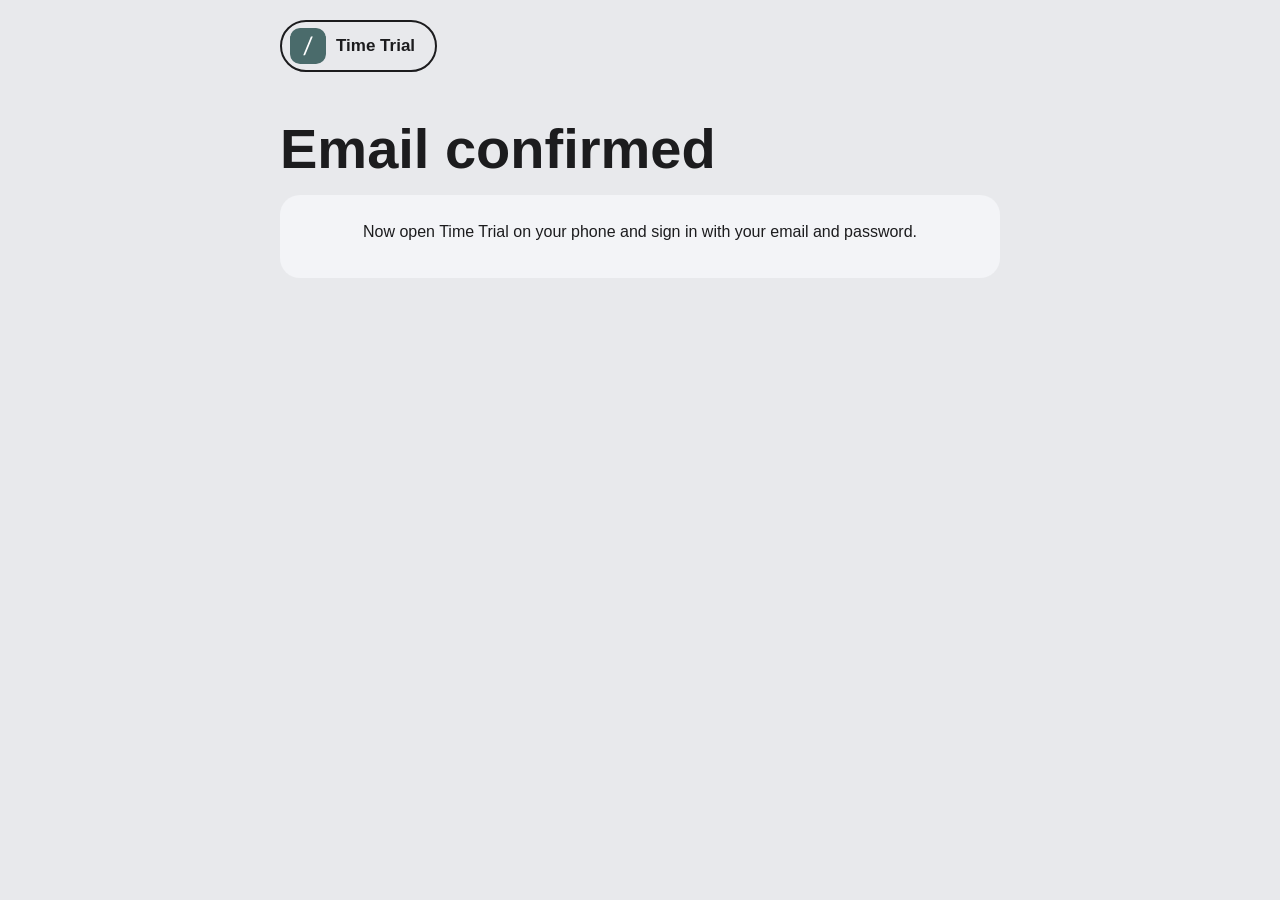
==== auth.html @ 429bc6c2 "Pagina di passaggio per i link delle email" ====
<!doctype html>
<html lang="en">
<head>
<meta charset="utf-8">
<meta name="viewport" content="width=device-width, initial-scale=1">
<title>Time Trial</title>
<meta name="robots" content="noindex">
<!-- Il link contiene un codice monouso: non passarlo ad altri siti -->
<meta name="referrer" content="no-referrer">
<meta name="theme-color" content="#E8E9EC" media="(prefers-color-scheme: light)">
<meta name="theme-color" content="#000000" media="(prefers-color-scheme: dark)">
<link rel="icon" href="favicon.ico" sizes="any">
<link rel="icon" href="icon.svg" type="image/svg+xml">
<link rel="apple-touch-icon" href="apple-touch-icon.png">
<link rel="stylesheet" href="style.css">
<style>
  .hide { display: none; }
  .auth .card { text-align: center; }
  .auth .card .button { margin-top: 8px; }
</style>
</head>
<body>
<!--
  Pagina di passaggio dei link delle email dell'app (05/11/2026).
  Supabase verifica il link e poi rimanda qui (?t=signup|recovery|email&code=…).
  - Telefono: apre subito l'app (timetrial://login-callback con gli stessi parametri),
    con un pulsante di riserva se il browser blocca l'apertura automatica.
  - Computer: spiega cosa fare. La conferma della registrazione e del cambio email
    è già avvenuta sul server; per la nuova password serve il telefono.
  - Errori (link scaduto o già usato): messaggio chiaro.
  Nessuno script esterno, nessuna statistica: il codice non lascia questa pagina.
-->
<div class="wrap narrow legal auth">
  <header class="top">
    <a class="pill" href="index.html"><img src="icon.svg" alt="">Time Trial</a>
  </header>

  <h1 id="title"></h1>
  <div class="card">
    <p id="text"></p>
    <p id="action" class="hide"><a class="button" id="open" href="#"></a></p>
  </div>
</div>
<script>
(function () {
  var q = new URLSearchParams(location.search);
  var h = new URLSearchParams(location.hash.replace(/^#/, ''));
  var type = q.get('t') || 'signup';
  var err = q.get('error_code') || q.get('error') || h.get('error_code') || h.get('error');
  var mobile = /iPhone|iPad|iPod|Android/i.test(navigator.userAgent) ||
    (navigator.platform === 'MacIntel' && navigator.maxTouchPoints > 1); // iPad "desktop"
  var it = (navigator.language || '').toLowerCase().indexOf('it') === 0;
  document.documentElement.lang = it ? 'it' : 'en';

  var T = it ? {
    openTitle: 'Apertura di Time Trial…',
    openText: 'Se l\'app non si apre da sola, tocca il pulsante.',
    openBtn: 'Apri Time Trial',
    signupTitle: 'Email confermata',
    signupText: 'Ora apri Time Trial sul telefono e accedi con la tua email e la password.',
    emailTitle: 'Nuova email confermata',
    emailText: 'Da adesso accedi a Time Trial con il nuovo indirizzo.',
    recoveryTitle: 'Apri il link dal telefono',
    recoveryText: 'Per scegliere una nuova password apri questa email sul telefono dove hai Time Trial. Oppure chiedi un nuovo link dall\'app: Accedi → Password dimenticata.',
    errTitle: 'Link scaduto o già usato',
    errText: 'Chiedi un nuovo link dall\'app. Ogni link vale una sola volta e per poco tempo.'
  } : {
    openTitle: 'Opening Time Trial…',
    openText: 'If the app doesn\'t open by itself, tap the button.',
    openBtn: 'Open Time Trial',
    signupTitle: 'Email confirmed',
    signupText: 'Now open Time Trial on your phone and sign in with your email and password.',
    emailTitle: 'New email confirmed',
    emailText: 'From now on, sign in to Time Trial with your new address.',
    recoveryTitle: 'Open the link on your phone',
    recoveryText: 'To choose a new password, open this email on the phone where you have Time Trial. Or request a new link in the app: Sign in → Forgot password.',
    errTitle: 'Link expired or already used',
    errText: 'Request a new link in the app. Each link works only once and for a short time.'
  };

  function show(title, text, link) {
    document.title = title + ' · Time Trial';
    document.getElementById('title').textContent = title;
    document.getElementById('text').textContent = text;
    if (link) {
      var a = document.getElementById('open');
      a.href = link;
      a.textContent = T.openBtn;
      document.getElementById('action').classList.remove('hide');
    }
  }

  if (mobile) {
    // Stessi parametri all'app: anche gli errori, così l'app mostra il suo messaggio.
    var app = 'timetrial://login-callback' + location.search + location.hash;
    show(T.openTitle, T.openText, app);
    location.replace(app);
    return;
  }
  if (err) { show(T.errTitle, T.errText); return; }
  if (type === 'recovery') { show(T.recoveryTitle, T.recoveryText); return; }
  if (type === 'email') { show(T.emailTitle, T.emailText); return; }
  show(T.signupTitle, T.signupText);
})();
</script>
</body>
</html>
---- style.css ----
/* Time Trial — stile del sito, uguale all'app (lib/core/theme/app_theme.dart).
   Sfondo grigio freddo, schede chiare con angoli da 20, antracite per i
   pulsanti, verde-ardesia per la barra a pillola. Modalità scura automatica.
   Font: quelli di sistema (San Francisco su Apple, Roboto su Android). */
:root {
  --bg: #E8E9EC;
  --card: #F3F4F7;
  --card-high: #E2E4E8;
  --text: #1C1C1E;
  --muted: #6B6E76;
  --primary: #2C2C2E;
  --on-primary: #FFFFFF;
  --slate: #4A6B6B;
  --on-slate: #FFFFFF;
  --line: #DCDEE3;
  --radius: 20px;
}
@media (prefers-color-scheme: dark) {
  :root {
    --bg: #000000;
    --card: #1C1C1E;
    --card-high: #2C2C2E;
    --text: #F2F2F7;
    --muted: #A1A1AA;
    --primary: #F2F2F7;
    --on-primary: #1C1C1E;
    --slate: #3E5C5C;
    --line: #38383A;
  }
}
* { box-sizing: border-box; }
html { -webkit-text-size-adjust: 100%; }
body {
  margin: 0;
  background: var(--bg);
  color: var(--text);
  font-family: -apple-system, BlinkMacSystemFont, "SF Pro Text", Roboto, "Segoe UI", Helvetica, Arial, sans-serif;
  line-height: 1.6;
  letter-spacing: 0;
  font-feature-settings: "tnum";
}
.wrap { max-width: 920px; margin: 0 auto; padding: 0 20px 140px; }
.wrap.narrow { max-width: 760px; }

/* Intestazione a pillola, come nelle schede dell'app */
header.top { display: flex; align-items: center; gap: 10px; padding: 20px 0 8px; }
.pill {
  display: inline-flex; align-items: center; gap: 10px;
  height: 52px; padding: 0 20px 0 8px;
  border: 2px solid var(--text); border-radius: 999px;
  color: var(--text); text-decoration: none; font-weight: 600; font-size: 17px;
}
.pill img { width: 36px; height: 36px; border-radius: 10px; }
.circle {
  display: inline-flex; align-items: center; justify-content: center;
  min-width: 52px; height: 52px; padding: 0 16px; border-radius: 999px;
  background: var(--card-high); color: var(--text); text-decoration: none; font-size: 15px;
}
.spacer { flex: 1; }

h1 { font-size: clamp(34px, 6vw, 56px); line-height: 1.05; font-weight: 700; margin: 40px 0 16px; }
h2 { font-size: 24px; font-weight: 700; margin: 0 0 10px; }
h3 { font-size: 18px; font-weight: 700; margin: 0 0 6px; }
p { margin: 0 0 12px; }
.lead { font-size: 19px; color: var(--muted); max-width: 640px; }
.muted { color: var(--muted); }
a { color: var(--text); text-underline-offset: 3px; }

.tag {
  display: inline-block; font-size: 13px; font-weight: 600; letter-spacing: 0.04em;
  color: var(--on-slate); background: var(--slate); border-radius: 999px; padding: 6px 14px;
}

/* Schede */
.grid { display: grid; grid-template-columns: repeat(auto-fit, minmax(260px, 1fr)); gap: 12px; margin: 32px 0; }
.card { background: var(--card); border-radius: var(--radius); padding: 24px; }
.card p { color: var(--muted); font-size: 15px; margin: 0; }
section.block { margin: 40px 0; }
section.block .card p { color: var(--text); font-size: 16px; margin-bottom: 10px; }

.button {
  display: inline-block; background: var(--primary); color: var(--on-primary);
  border-radius: 999px; padding: 14px 24px; text-decoration: none; font-weight: 600;
}

/* Testi legali */
.legal .card { margin: 0 0 12px; }
.legal h2 { font-size: 19px; margin-top: 0; }
.legal .card p, .legal li { color: var(--text); font-size: 16px; margin: 0 0 10px; }
.legal li { margin-bottom: 4px; }
.legal .card p:last-child { margin-bottom: 0; }
.legal section + section { margin-top: 64px; }
.legal ul, .legal ol { padding-left: 22px; margin: 0 0 12px; }
.updated { color: var(--muted); margin: 0 0 24px; }
.legal table { width: 100%; border-collapse: collapse; font-size: 15px; }
.legal th, .legal td { text-align: left; padding: 10px 8px; border-bottom: 1px solid var(--line); vertical-align: top; }
.legal th { color: var(--muted); font-weight: 600; }
.lang { display: flex; gap: 8px; }

/* Barra galleggiante in basso, come la barra delle schede dell'app */
nav.dock {
  position: fixed; left: 50%; bottom: 16px; transform: translateX(-50%);
  display: flex; gap: 4px; padding: 6px;
  background: var(--slate); border-radius: 34px;
  box-shadow: 0 8px 24px rgba(0,0,0,0.18);
  max-width: calc(100% - 32px);
}
nav.dock a {
  color: rgba(255,255,255,0.75); text-decoration: none; font-size: 14px;
  padding: 12px 16px; border-radius: 28px; white-space: nowrap; min-height: 44px;
  display: inline-flex; align-items: center;
}
nav.dock a[aria-current="page"] { color: #fff; font-weight: 700; background: rgba(255,255,255,0.18); }

footer { margin-top: 48px; color: var(--muted); font-size: 14px; }
footer a { color: var(--muted); }
@media (max-width: 480px) { nav.dock a { padding: 12px 12px; font-size: 13px; } }

/* Pagina dell'invito coach ↔ atleta: codice grande e leggibile */
.legal .card p.invite-code {
  font-size: 40px; font-weight: 700; letter-spacing: 6px; text-align: center;
  font-variant-numeric: tabular-nums; margin: 8px 0 12px; color: var(--text);
  user-select: all;
}
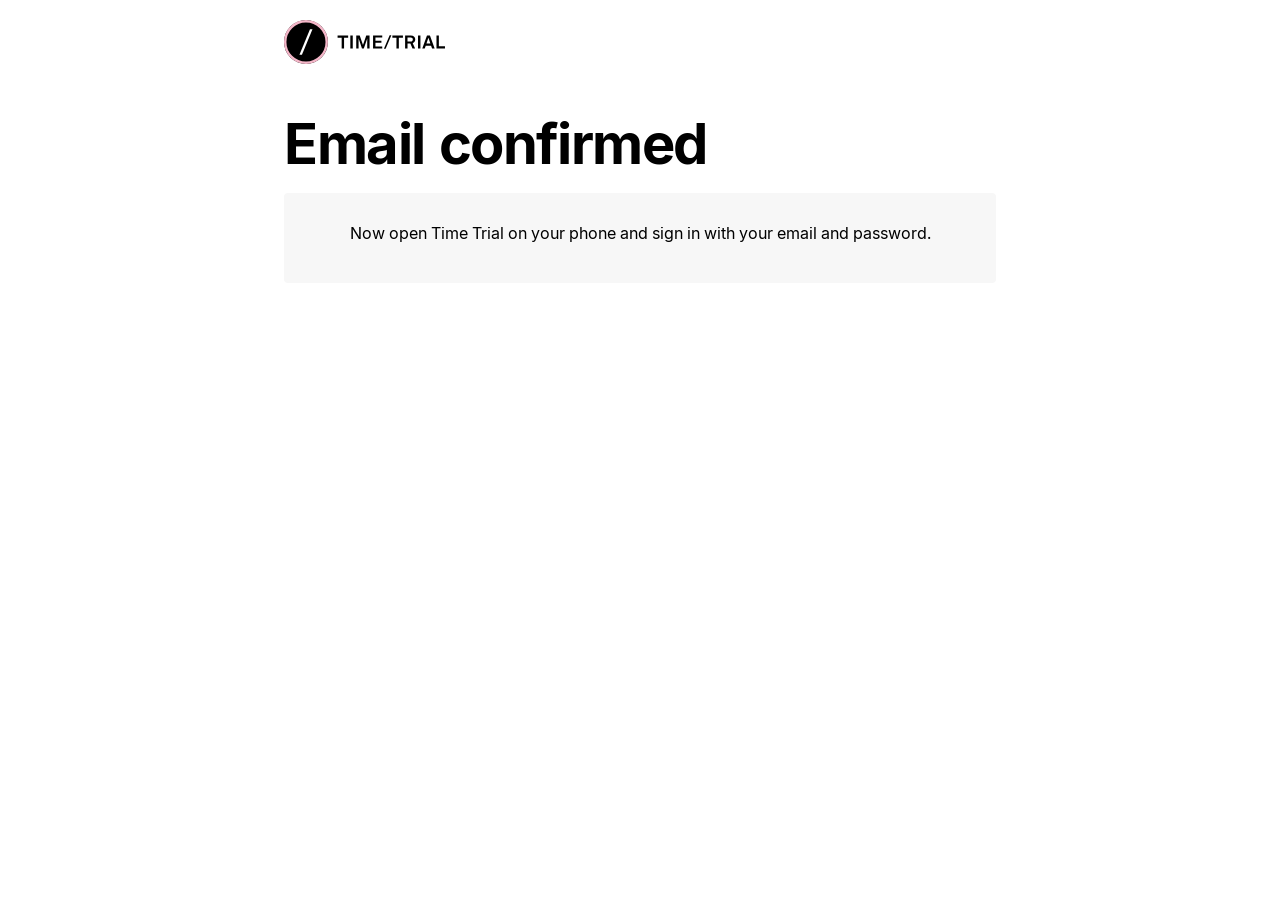
==== commit 4f341b03: "Sito con la nuova identità di marca: home EN e IT, sigillo, Inter, Infomaniak nell'informativa Co-Au" ====
--- a/auth.html
+++ b/auth.html
@@ -7,8 +7,7 @@
 <meta name="robots" content="noindex">
 <!-- Il link contiene un codice monouso: non passarlo ad altri siti -->
 <meta name="referrer" content="no-referrer">
-<meta name="theme-color" content="#E8E9EC" media="(prefers-color-scheme: light)">
-<meta name="theme-color" content="#000000" media="(prefers-color-scheme: dark)">
+<meta name="theme-color" content="#FFFFFF">
 <link rel="icon" href="favicon.ico" sizes="any">
 <link rel="icon" href="icon.svg" type="image/svg+xml">
 <link rel="apple-touch-icon" href="apple-touch-icon.png">
@@ -30,9 +29,9 @@
   - Errori (link scaduto o già usato): messaggio chiaro.
   Nessuno script esterno, nessuna statistica: il codice non lascia questa pagina.
 -->
-<div class="wrap narrow legal auth">
+<div class="wrap narrow legal legal-body auth">
   <header class="top">
-    <a class="pill" href="index.html"><img src="icon.svg" alt="">Time Trial</a>
+    <a class="brand" href="index.html" aria-label="Time Trial, home"><img src="img/logo.svg" alt="Time Trial" width="125" height="34"></a>
   </header>
 
   <h1 id="title"></h1>
--- a/style.css
+++ b/style.css
@@ -1,124 +1,190 @@
-/* Time Trial — stile del sito, uguale all'app (lib/core/theme/app_theme.dart).
-   Sfondo grigio freddo, schede chiare con angoli da 20, antracite per i
-   pulsanti, verde-ardesia per la barra a pillola. Modalità scura automatica.
-   Font: quelli di sistema (San Francisco su Apple, Roboto su Android). */
+/* Time Trial — stile del sito con l'identità di marca v2 (06/11/2026).
+   Bianco e nero come base, rosa #F4B6C8 solo come accento (max 10%),
+   cipria #EFD4CF per i fondi. Angoli 4 (schede) e 2 (pulsanti), nessuna ombra.
+   Carattere: Inter (OFL, ospitato qui, nessun servizio esterno). Akkurat solo
+   nel logo (tracciati), finché non c'è la licenza web. */
+@font-face { font-family: "Inter"; src: url("fonts/Inter-Regular.woff2") format("woff2"); font-weight: 400; font-display: swap; }
+@font-face { font-family: "Inter"; src: url("fonts/Inter-Medium.woff2") format("woff2"); font-weight: 500; font-display: swap; }
+@font-face { font-family: "Inter"; src: url("fonts/Inter-Bold.woff2") format("woff2"); font-weight: 700; font-display: swap; }
+
 :root {
-  --bg: #E8E9EC;
-  --card: #F3F4F7;
-  --card-high: #E2E4E8;
-  --text: #1C1C1E;
-  --muted: #6B6E76;
-  --primary: #2C2C2E;
-  --on-primary: #FFFFFF;
-  --slate: #4A6B6B;
-  --on-slate: #FFFFFF;
-  --line: #DCDEE3;
-  --radius: 20px;
+  --black: #000000;
+  --white: #FFFFFF;
+  --rosa: #F4B6C8;          /* accento: mai testo su bianco */
+  --rosa-testo: #B3546F;    /* rosa per testo su bianco (4,8:1) */
+  --cipria: #EFD4CF;        /* fondi; sopra solo testo nero */
+  --g900: #141414;
+  --g700: #3A3A3A;
+  --g500: #6B6B6B;          /* testo secondario su bianco (5,3:1) */
+  --g300: #BDBDBD;
+  --g100: #EDEDED;
+  --g50: #F7F7F7;
+  --text: var(--black);
+  --muted: var(--g500);
+  --line: var(--g100);
+  --r-card: 4px;
+  --r-btn: 2px;
+  --max: 1080px;
 }
-@media (prefers-color-scheme: dark) {
-  :root {
-    --bg: #000000;
-    --card: #1C1C1E;
-    --card-high: #2C2C2E;
-    --text: #F2F2F7;
-    --muted: #A1A1AA;
-    --primary: #F2F2F7;
-    --on-primary: #1C1C1E;
-    --slate: #3E5C5C;
-    --line: #38383A;
-  }
-}
+
 * { box-sizing: border-box; }
-html { -webkit-text-size-adjust: 100%; }
+html { -webkit-text-size-adjust: 100%; scroll-behavior: smooth; }
+@media (prefers-reduced-motion: reduce) { html { scroll-behavior: auto; } }
 body {
   margin: 0;
-  background: var(--bg);
+  background: var(--white);
   color: var(--text);
-  font-family: -apple-system, BlinkMacSystemFont, "SF Pro Text", Roboto, "Segoe UI", Helvetica, Arial, sans-serif;
-  line-height: 1.6;
-  letter-spacing: 0;
-  font-feature-settings: "tnum";
+  font-family: "Inter", -apple-system, BlinkMacSystemFont, "Segoe UI", Roboto, Helvetica, Arial, sans-serif;
+  font-size: 17px;
+  line-height: 1.5;
+  font-feature-settings: "tnum", "case";
+  -webkit-font-smoothing: antialiased;
 }
-.wrap { max-width: 920px; margin: 0 auto; padding: 0 20px 140px; }
+img { max-width: 100%; height: auto; display: block; }
+a { color: inherit; text-underline-offset: 3px; text-decoration-thickness: 1px; }
+a:hover { text-decoration-thickness: 2px; }
+:focus-visible { outline: 2px solid var(--rosa-testo); outline-offset: 3px; }
+.skip { position: absolute; left: -9999px; }
+.skip:focus { left: 16px; top: 16px; background: var(--black); color: var(--white); padding: 10px 14px; z-index: 10; }
+
+.wrap { max-width: var(--max); margin: 0 auto; padding: 0 24px; }
 .wrap.narrow { max-width: 760px; }
 
-/* Intestazione a pillola, come nelle schede dell'app */
-header.top { display: flex; align-items: center; gap: 10px; padding: 20px 0 8px; }
-.pill {
-  display: inline-flex; align-items: center; gap: 10px;
-  height: 52px; padding: 0 20px 0 8px;
-  border: 2px solid var(--text); border-radius: 999px;
-  color: var(--text); text-decoration: none; font-weight: 600; font-size: 17px;
+/* Intestazione */
+header.top {
+  display: flex; align-items: center; gap: 16px;
+  max-width: var(--max); margin: 0 auto; padding: 20px 24px;
 }
-.pill img { width: 36px; height: 36px; border-radius: 10px; }
+.wrap > header.top { padding-left: 0; padding-right: 0; }
+.brand { display: inline-flex; text-decoration: none; }
+.brand img { height: 44px; width: auto; }
+.spacer { flex: 1; }
+nav.links { display: flex; gap: 22px; font-size: 15px; font-weight: 500; }
+nav.links a { text-decoration: none; }
+nav.links a:hover { text-decoration: underline; }
+nav.links a[aria-current="page"] { text-decoration: underline; text-decoration-color: var(--rosa); text-decoration-thickness: 3px; }
+.lang { display: flex; gap: 6px; }
 .circle {
   display: inline-flex; align-items: center; justify-content: center;
-  min-width: 52px; height: 52px; padding: 0 16px; border-radius: 999px;
-  background: var(--card-high); color: var(--text); text-decoration: none; font-size: 15px;
+  min-width: 44px; height: 36px; padding: 0 12px;
+  border: 1px solid var(--black); border-radius: var(--r-btn);
+  font-size: 13px; font-weight: 700; letter-spacing: 0.06em; text-decoration: none;
 }
-.spacer { flex: 1; }
+.circle:hover { background: var(--black); color: var(--white); }
 
-h1 { font-size: clamp(34px, 6vw, 56px); line-height: 1.05; font-weight: 700; margin: 40px 0 16px; }
-h2 { font-size: 24px; font-weight: 700; margin: 0 0 10px; }
-h3 { font-size: 18px; font-weight: 700; margin: 0 0 6px; }
-p { margin: 0 0 12px; }
-.lead { font-size: 19px; color: var(--muted); max-width: 640px; }
+/* Titoli e testo */
+h1 { font-size: clamp(40px, 7vw, 76px); line-height: 1.02; font-weight: 700; letter-spacing: -0.025em; margin: 48px 0 20px; }
+h2 { font-size: clamp(26px, 3.4vw, 36px); line-height: 1.1; font-weight: 700; letter-spacing: -0.015em; margin: 0 0 14px; }
+h3 { font-size: 19px; line-height: 1.3; font-weight: 700; margin: 0 0 6px; }
+p { margin: 0 0 14px; }
+.lead { font-size: clamp(19px, 2vw, 22px); line-height: 1.45; color: var(--g700); max-width: 680px; }
 .muted { color: var(--muted); }
-a { color: var(--text); text-underline-offset: 3px; }
+.label { font-size: 12px; font-weight: 700; letter-spacing: 0.12em; text-transform: uppercase; }
+.num { font-feature-settings: "tnum"; font-weight: 500; color: var(--muted); }
 
 .tag {
-  display: inline-block; font-size: 13px; font-weight: 600; letter-spacing: 0.04em;
-  color: var(--on-slate); background: var(--slate); border-radius: 999px; padding: 6px 14px;
+  display: inline-flex; align-items: center; gap: 8px;
+  font-size: 12px; font-weight: 700; letter-spacing: 0.12em; text-transform: uppercase;
+  border: 1px solid currentColor; border-radius: var(--r-btn); padding: 7px 12px;
+}
+.tag::before { content: ""; width: 8px; height: 8px; border-radius: 50%; background: var(--rosa); }
+
+.button {
+  display: inline-flex; align-items: center; gap: 10px;
+  background: var(--black); color: var(--white);
+  border: 1px solid var(--black); border-radius: var(--r-btn);
+  padding: 15px 22px; font-weight: 700; font-size: 16px; text-decoration: none;
+}
+.button:hover { background: var(--g900); text-decoration: none; }
+.button.ghost { background: transparent; color: inherit; border-color: currentColor; }
+.button.ghost:hover { background: var(--white); color: var(--black); }
+
+/* Home: fascia nera con il sigillo */
+.hero { background: var(--black); color: var(--white); }
+.hero .wrap {
+  display: grid; grid-template-columns: 1.25fr 1fr; gap: 40px; align-items: center;
+  padding-top: 56px; padding-bottom: 88px;
+}
+.hero h1 { margin-top: 24px; }
+.hero .lead { color: #D6D6D6; }
+.hero .actions { display: flex; flex-wrap: wrap; gap: 12px; margin-top: 28px; }
+.hero .seal { justify-self: center; width: min(420px, 100%); }
+@media (max-width: 760px) {
+  .hero .wrap { grid-template-columns: 1fr; padding-top: 32px; padding-bottom: 64px; }
+  .hero .seal { width: 220px; grid-row: 1; justify-self: start; }
+  nav.links { gap: 14px; }
+  nav.links .opt { display: none; }
 }
 
-/* Schede */
+/* Elenco numerato delle funzioni, una colonna come un catalogo */
+.section { padding: 88px 0; }
+.section.tight { padding: 56px 0; }
+.section-head { display: grid; grid-template-columns: 1fr 2fr; gap: 24px; margin-bottom: 32px; }
+@media (max-width: 760px) { .section-head { grid-template-columns: 1fr; } .section { padding: 64px 0; } }
+.rows { list-style: none; margin: 0; padding: 0; border-top: 1px solid var(--black); }
+.rows li {
+  display: grid; grid-template-columns: 64px 1fr 2fr; gap: 24px;
+  padding: 26px 0; border-bottom: 1px solid var(--line);
+}
+.rows li p { margin: 0; color: var(--g700); }
+@media (max-width: 760px) { .rows li { grid-template-columns: 48px 1fr; } .rows li p { grid-column: 2; } }
+
+/* Fascia cipria */
+.band-cipria { background: var(--cipria); color: var(--black); }
+.band-cipria .lead { color: var(--black); }
+.pillars { display: grid; grid-template-columns: repeat(3, 1fr); gap: 24px; margin-top: 32px; }
+.pillars div { border-top: 1px solid var(--black); padding-top: 16px; }
+.pillars p { margin: 0; }
+@media (max-width: 760px) { .pillars { grid-template-columns: 1fr; } }
+
+/* Schede (pagine legali, invito, cancellazione) */
 .grid { display: grid; grid-template-columns: repeat(auto-fit, minmax(260px, 1fr)); gap: 12px; margin: 32px 0; }
-.card { background: var(--card); border-radius: var(--radius); padding: 24px; }
-.card p { color: var(--muted); font-size: 15px; margin: 0; }
-section.block { margin: 40px 0; }
-section.block .card p { color: var(--text); font-size: 16px; margin-bottom: 10px; }
+.card { background: var(--g50); border-radius: var(--r-card); padding: 28px; }
+.card p { color: var(--g700); }
+.contact-list { display: grid; grid-template-columns: repeat(3, 1fr); gap: 12px; margin-top: 24px; }
+.contact-list .card a { font-weight: 700; color: var(--black); }
+@media (max-width: 760px) { .contact-list { grid-template-columns: 1fr; } }
 
-.button {
-  display: inline-block; background: var(--primary); color: var(--on-primary);
-  border-radius: 999px; padding: 14px 24px; text-decoration: none; font-weight: 600;
+/* Testi legali */
+.legal h1 { font-size: clamp(36px, 5.5vw, 56px); margin-top: 32px; }
+.legal .card { margin: 0 0 10px; }
+.legal h2 { font-size: 20px; letter-spacing: 0; margin-top: 0; }
+.legal .card p, .legal li { color: var(--black); font-size: 16px; margin: 0 0 10px; }
+.legal li { margin-bottom: 6px; }
+.legal .card p:last-child { margin-bottom: 0; }
+.legal section + section { margin-top: 80px; padding-top: 48px; border-top: 1px solid var(--black); }
+.legal ul, .legal ol { padding-left: 22px; margin: 0 0 12px; }
+.legal a { color: var(--rosa-testo); font-weight: 500; }
+.updated { color: var(--muted); margin: 0 0 28px; }
+.legal table { width: 100%; border-collapse: collapse; font-size: 15px; }
+.legal th, .legal td { text-align: left; padding: 10px 8px; border-bottom: 1px solid var(--g100); vertical-align: top; }
+.legal th { color: var(--muted); font-weight: 700; }
+.legal .button { color: var(--white); }
+.legal-body { padding-bottom: 96px; }
+
+/* Codice d'invito: grande e leggibile */
+.legal .card p.invite-code {
+  font-size: 44px; font-weight: 700; letter-spacing: 6px; text-align: center;
+  font-variant-numeric: tabular-nums; margin: 8px 0 12px; color: var(--black);
+  background: var(--white); border-top: 4px solid var(--rosa); border-radius: var(--r-card); padding: 18px 8px;
+  user-select: all;
 }
 
-/* Testi legali */
-.legal .card { margin: 0 0 12px; }
-.legal h2 { font-size: 19px; margin-top: 0; }
-.legal .card p, .legal li { color: var(--text); font-size: 16px; margin: 0 0 10px; }
-.legal li { margin-bottom: 4px; }
-.legal .card p:last-child { margin-bottom: 0; }
-.legal section + section { margin-top: 64px; }
-.legal ul, .legal ol { padding-left: 22px; margin: 0 0 12px; }
-.updated { color: var(--muted); margin: 0 0 24px; }
-.legal table { width: 100%; border-collapse: collapse; font-size: 15px; }
-.legal th, .legal td { text-align: left; padding: 10px 8px; border-bottom: 1px solid var(--line); vertical-align: top; }
-.legal th { color: var(--muted); font-weight: 600; }
-.lang { display: flex; gap: 8px; }
+/* Piè di pagina nero */
+footer.site { background: var(--black); color: #CFCFCF; font-size: 14px; margin-top: 0; }
+footer.site .wrap { padding-top: 56px; padding-bottom: 48px; display: grid; grid-template-columns: 1fr auto; gap: 24px 40px; align-items: start; }
+footer.site img { height: 40px; width: auto; margin-bottom: 18px; }
+footer.site p { margin: 0 0 8px; }
+footer.site a { color: var(--white); }
+footer.site nav { display: flex; flex-wrap: wrap; gap: 8px 22px; font-weight: 500; }
+footer.site nav a { text-decoration: none; }
+footer.site nav a:hover { text-decoration: underline; text-decoration-color: var(--rosa); }
+@media (max-width: 760px) { footer.site .wrap { grid-template-columns: 1fr; } }
 
-/* Barra galleggiante in basso, come la barra delle schede dell'app */
-nav.dock {
-  position: fixed; left: 50%; bottom: 16px; transform: translateX(-50%);
-  display: flex; gap: 4px; padding: 6px;
-  background: var(--slate); border-radius: 34px;
-  box-shadow: 0 8px 24px rgba(0,0,0,0.18);
-  max-width: calc(100% - 32px);
+@media print {
+  header.top nav, .lang, footer.site nav { display: none; }
+  footer.site { background: none; color: #000; }
+  .card { background: none; padding: 0 0 12px; }
 }
-nav.dock a {
-  color: rgba(255,255,255,0.75); text-decoration: none; font-size: 14px;
-  padding: 12px 16px; border-radius: 28px; white-space: nowrap; min-height: 44px;
-  display: inline-flex; align-items: center;
-}
-nav.dock a[aria-current="page"] { color: #fff; font-weight: 700; background: rgba(255,255,255,0.18); }
-
-footer { margin-top: 48px; color: var(--muted); font-size: 14px; }
-footer a { color: var(--muted); }
-@media (max-width: 480px) { nav.dock a { padding: 12px 12px; font-size: 13px; } }
-
-/* Pagina dell'invito coach ↔ atleta: codice grande e leggibile */
-.legal .card p.invite-code {
-  font-size: 40px; font-weight: 700; letter-spacing: 6px; text-align: center;
-  font-variant-numeric: tabular-nums; margin: 8px 0 12px; color: var(--text);
-  user-select: all;
-}
+.legal .circle, .legal .brand { color: var(--black); font-weight: 700; }
+.legal .circle:hover { color: var(--white); }
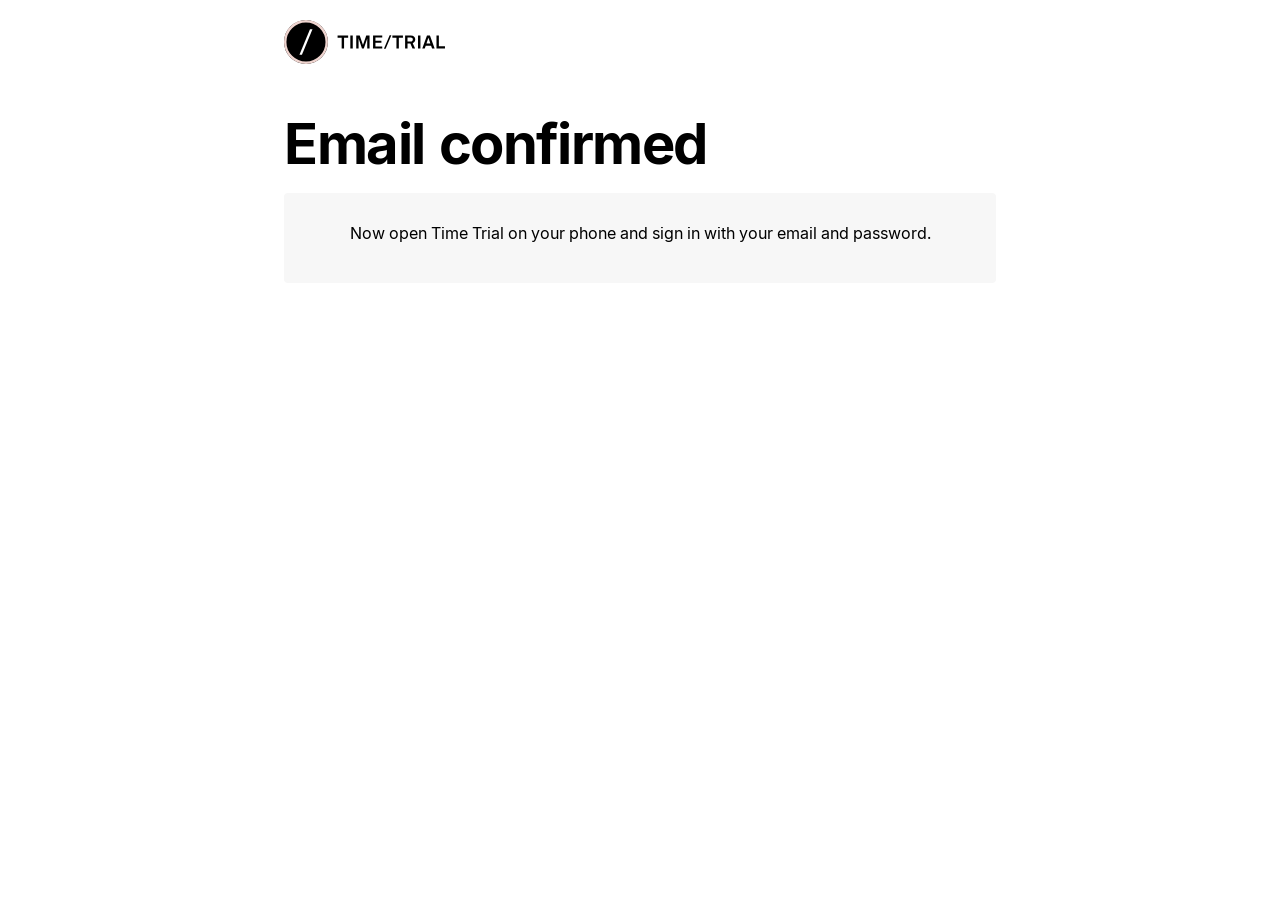
==== commit 504d5008: "Sito in cipria (cerchio del sigillo e accenti); versione rosa conservata in img/rosa Co-Authored-By:" ====
--- a/auth.html
+++ b/auth.html
@@ -8,9 +8,9 @@
 <!-- Il link contiene un codice monouso: non passarlo ad altri siti -->
 <meta name="referrer" content="no-referrer">
 <meta name="theme-color" content="#FFFFFF">
-<link rel="icon" href="favicon.ico" sizes="any">
-<link rel="icon" href="icon.svg" type="image/svg+xml">
-<link rel="apple-touch-icon" href="apple-touch-icon.png">
+<link rel="icon" href="favicon.ico?v=3" sizes="any">
+<link rel="icon" href="icon.svg?v=3" type="image/svg+xml">
+<link rel="apple-touch-icon" href="apple-touch-icon.png?v=3">
 <link rel="stylesheet" href="style.css">
 <style>
   .hide { display: none; }
--- a/style.css
+++ b/style.css
@@ -1,5 +1,5 @@
 /* Time Trial — stile del sito con l'identità di marca v2 (06/11/2026).
-   Bianco e nero come base, rosa #F4B6C8 solo come accento (max 10%),
+   Bianco e nero come base, cipria #EFD4CF come accento e per i fondi (dal 09/11/2026),
    cipria #EFD4CF per i fondi. Angoli 4 (schede) e 2 (pulsanti), nessuna ombra.
    Carattere: Inter (OFL, ospitato qui, nessun servizio esterno). Akkurat solo
    nel logo (tracciati), finché non c'è la licenza web. */
@@ -10,8 +10,10 @@
 :root {
   --black: #000000;
   --white: #FFFFFF;
-  --rosa: #F4B6C8;          /* accento: mai testo su bianco */
-  --rosa-testo: #B3546F;    /* rosa per testo su bianco (4,8:1) */
+  /* Colore del cerchio e degli accenti: cipria dal 09/11/2026 (scelta di Amilcare).
+     Per tornare al rosa: --accento: #F4B6C8 e --link: #B3546F, e i file in img/rosa/. */
+  --accento: #EFD4CF;       /* mai testo su bianco */
+  --link: var(--black);
   --cipria: #EFD4CF;        /* fondi; sopra solo testo nero */
   --g900: #141414;
   --g700: #3A3A3A;
@@ -43,7 +45,7 @@
 img { max-width: 100%; height: auto; display: block; }
 a { color: inherit; text-underline-offset: 3px; text-decoration-thickness: 1px; }
 a:hover { text-decoration-thickness: 2px; }
-:focus-visible { outline: 2px solid var(--rosa-testo); outline-offset: 3px; }
+:focus-visible { outline: 2px solid var(--link); outline-offset: 3px; }
 .skip { position: absolute; left: -9999px; }
 .skip:focus { left: 16px; top: 16px; background: var(--black); color: var(--white); padding: 10px 14px; z-index: 10; }
 
@@ -62,7 +64,7 @@
 nav.links { display: flex; gap: 22px; font-size: 15px; font-weight: 500; }
 nav.links a { text-decoration: none; }
 nav.links a:hover { text-decoration: underline; }
-nav.links a[aria-current="page"] { text-decoration: underline; text-decoration-color: var(--rosa); text-decoration-thickness: 3px; }
+nav.links a[aria-current="page"] { text-decoration: underline; text-decoration-color: var(--accento); text-decoration-thickness: 3px; }
 .lang { display: flex; gap: 6px; }
 .circle {
   display: inline-flex; align-items: center; justify-content: center;
@@ -87,7 +89,7 @@
   font-size: 12px; font-weight: 700; letter-spacing: 0.12em; text-transform: uppercase;
   border: 1px solid currentColor; border-radius: var(--r-btn); padding: 7px 12px;
 }
-.tag::before { content: ""; width: 8px; height: 8px; border-radius: 50%; background: var(--rosa); }
+.tag::before { content: ""; width: 8px; height: 8px; border-radius: 50%; background: var(--accento); }
 
 .button {
   display: inline-flex; align-items: center; gap: 10px;
@@ -154,7 +156,7 @@
 .legal .card p:last-child { margin-bottom: 0; }
 .legal section + section { margin-top: 80px; padding-top: 48px; border-top: 1px solid var(--black); }
 .legal ul, .legal ol { padding-left: 22px; margin: 0 0 12px; }
-.legal a { color: var(--rosa-testo); font-weight: 500; }
+.legal a { color: var(--link); font-weight: 500; text-decoration-color: var(--g300); }
 .updated { color: var(--muted); margin: 0 0 28px; }
 .legal table { width: 100%; border-collapse: collapse; font-size: 15px; }
 .legal th, .legal td { text-align: left; padding: 10px 8px; border-bottom: 1px solid var(--g100); vertical-align: top; }
@@ -166,7 +168,7 @@
 .legal .card p.invite-code {
   font-size: 44px; font-weight: 700; letter-spacing: 6px; text-align: center;
   font-variant-numeric: tabular-nums; margin: 8px 0 12px; color: var(--black);
-  background: var(--white); border-top: 4px solid var(--rosa); border-radius: var(--r-card); padding: 18px 8px;
+  background: var(--white); border-top: 4px solid var(--accento); border-radius: var(--r-card); padding: 18px 8px;
   user-select: all;
 }
 
@@ -178,7 +180,7 @@
 footer.site a { color: var(--white); }
 footer.site nav { display: flex; flex-wrap: wrap; gap: 8px 22px; font-weight: 500; }
 footer.site nav a { text-decoration: none; }
-footer.site nav a:hover { text-decoration: underline; text-decoration-color: var(--rosa); }
+footer.site nav a:hover { text-decoration: underline; text-decoration-color: var(--accento); }
 @media (max-width: 760px) { footer.site .wrap { grid-template-columns: 1fr; } }
 
 @media print {
@@ -188,3 +190,4 @@
 }
 .legal .circle, .legal .brand { color: var(--black); font-weight: 700; }
 .legal .circle:hover { color: var(--white); }
+.hero :focus-visible, footer.site :focus-visible { outline-color: var(--white); }
